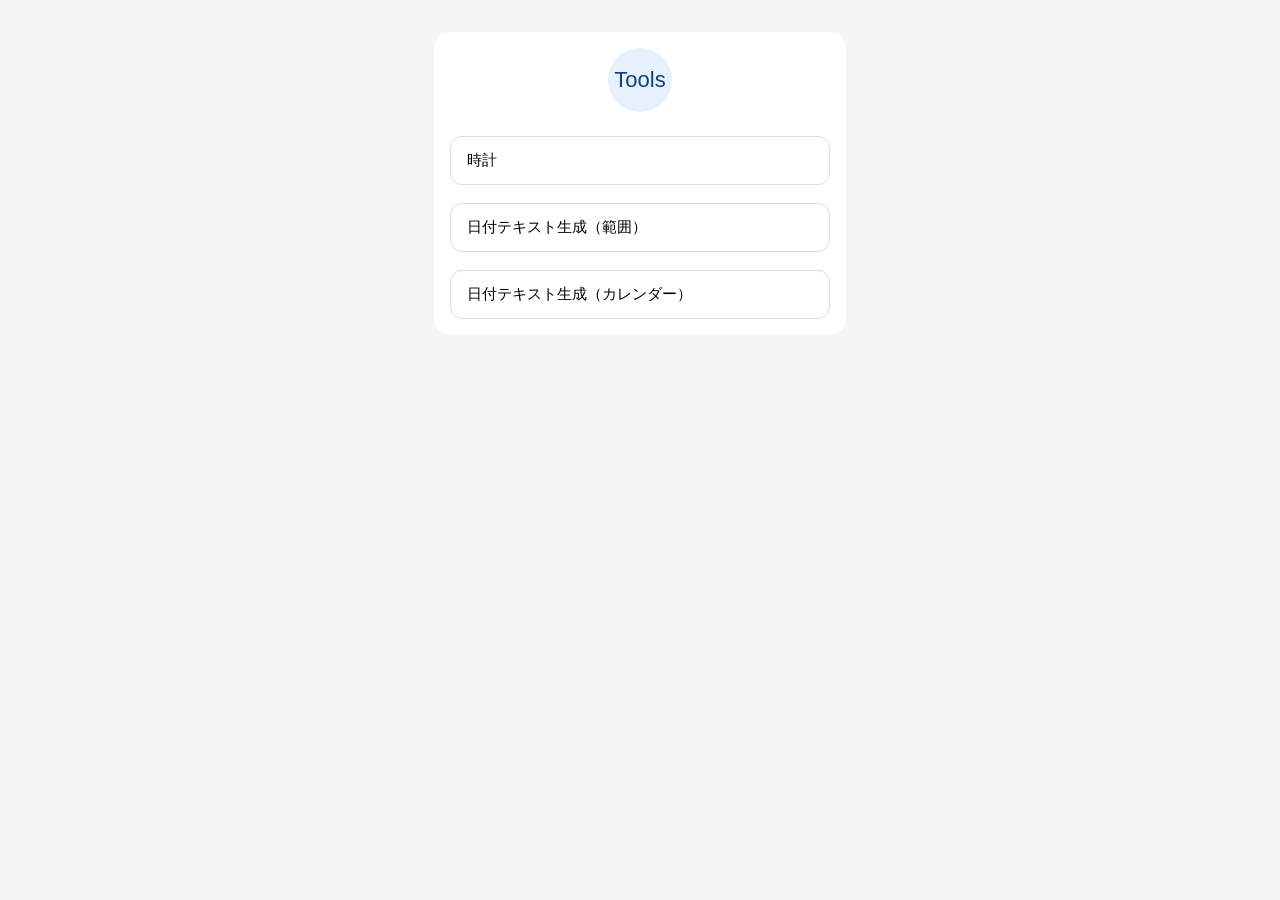
==== index.html @ 77ae97f0 "first commit" ====
<!DOCTYPE html>
<html lang="ja">
<head>
  <meta charset="UTF-8">
  <meta name="viewport" content="width=device-width, initial-scale=1.0">
  <link rel="stylesheet" href="styles.css">
  <title>web-tools</title>
</head>
<body>
  <div class="card">
    <div class="profile">
      <div class="avatar">Tools</div>
    </div>

    <div class="links">
      <a href="clock/clock_memo.html" class="link-item">
        <span>時計</span>
      </a>
    </div>
    <br>
    <div class="links">
      <a href="date_text_generator/DatePickRange.html" class="link-item">
        <span>日付テキスト生成（範囲）</span>
      </a>
    </div>
    <br>
    <div class="links">
      <a href="date_text_generator/DatePickCalendar.html" class="link-item">
        <span>日付テキスト生成（カレンダー）</span>
      </a>
    </div>
  </div><!-- .card -->
</body>
</html>
---- styles.css ----
body {
    margin: 0;
    padding: 2rem;
    background: #f5f5f5;
    font-family: sans-serif;
}

.card {
max-width: 380px;
margin: 0 auto;
padding: 1rem;
background: #fff;
    border-radius: 16px;
}

.profile {
    text-align: center;
    margin-bottom: 1.5rem;
}

.avatar {
    width: 64px;
    height: 64px;
    border-radius: 50%;
    background: #E6F1FB;
    margin: 0 auto 12px;
    display: flex;
    align-items: center;
    justify-content: center;
    font-size: 22px;
    font-weight: 500;
    color: #0C447C;
}

.links {
    display: flex;
    flex-direction: column;
    gap: 10px;
}

.link-item {
    display: flex;
    align-items: center;
    gap: 12px;
    padding: 14px 16px;
    border-radius: 12px;
    border: 1px solid #ddd;
    background: #fff;
    text-decoration: none;
    color: #000;
    transition: background 0.15s, border-color 0.15s;
}

.link-item:hover {
    background: #f5f5f5;
    border-color: #bbb;
}

.link-item span:first-of-type {
    font-weight: 500;
    font-size: 15px;
    flex: 1;
}
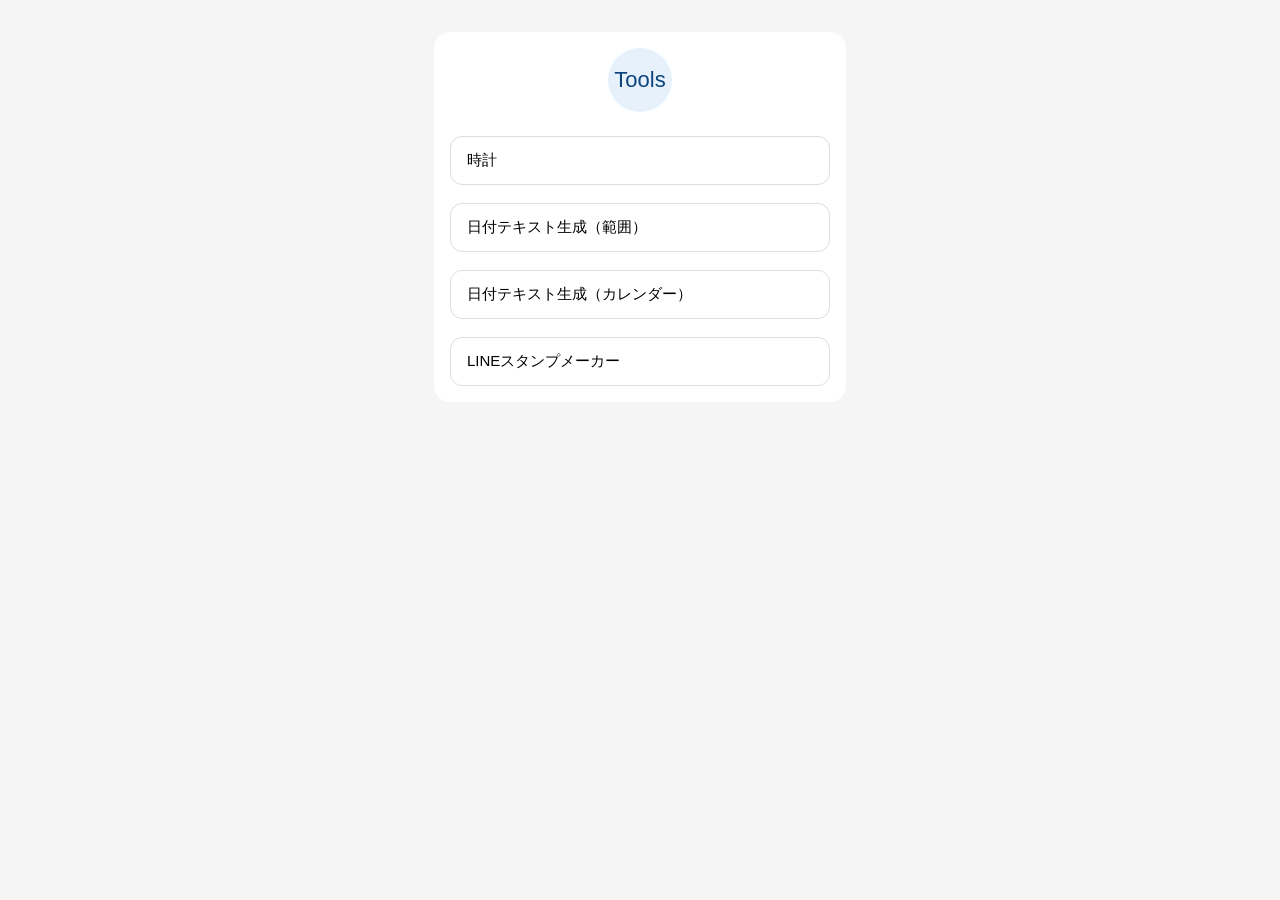
==== commit 39342964: "update index.html" ====
--- a/index.html
+++ b/index.html
@@ -29,6 +29,12 @@
         <span>日付テキスト生成（カレンダー）</span>
       </a>
     </div>
+    <br>
+    <div class="links">
+      <a href="https://mot1496.github.io/web-tools/linestamp_maker/linestamp_maker.html" class="link-item">
+        <span>LINEスタンプメーカー</span>
+      </a>
+    </div>
   </div><!-- .card -->
 </body>
 </html>
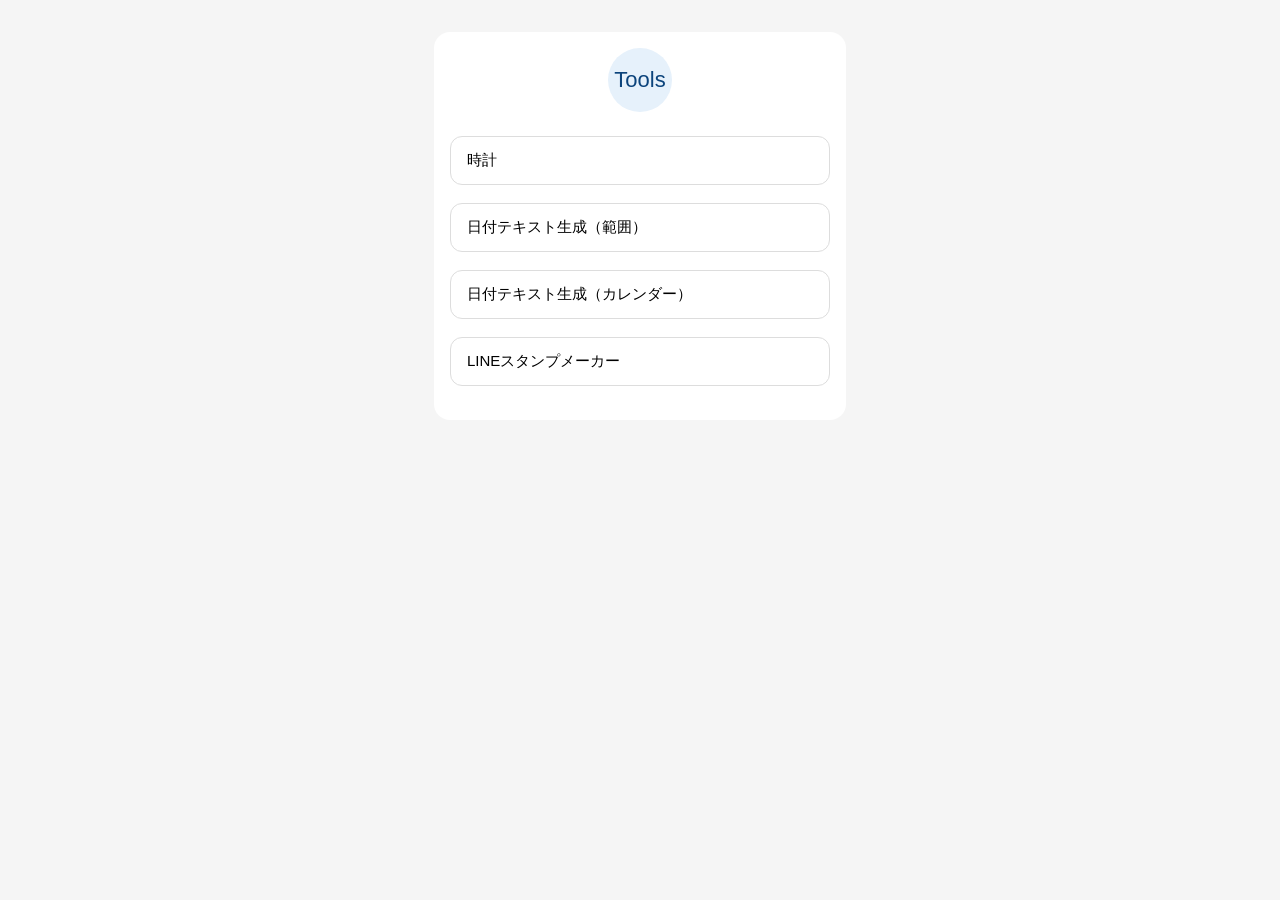
==== commit 8b9e0fde: "change index.html" ====
--- a/index.html
+++ b/index.html
@@ -35,6 +35,7 @@
         <span>LINEスタンプメーカー</span>
       </a>
     </div>
+    <br>
   </div><!-- .card -->
 </body>
 </html>
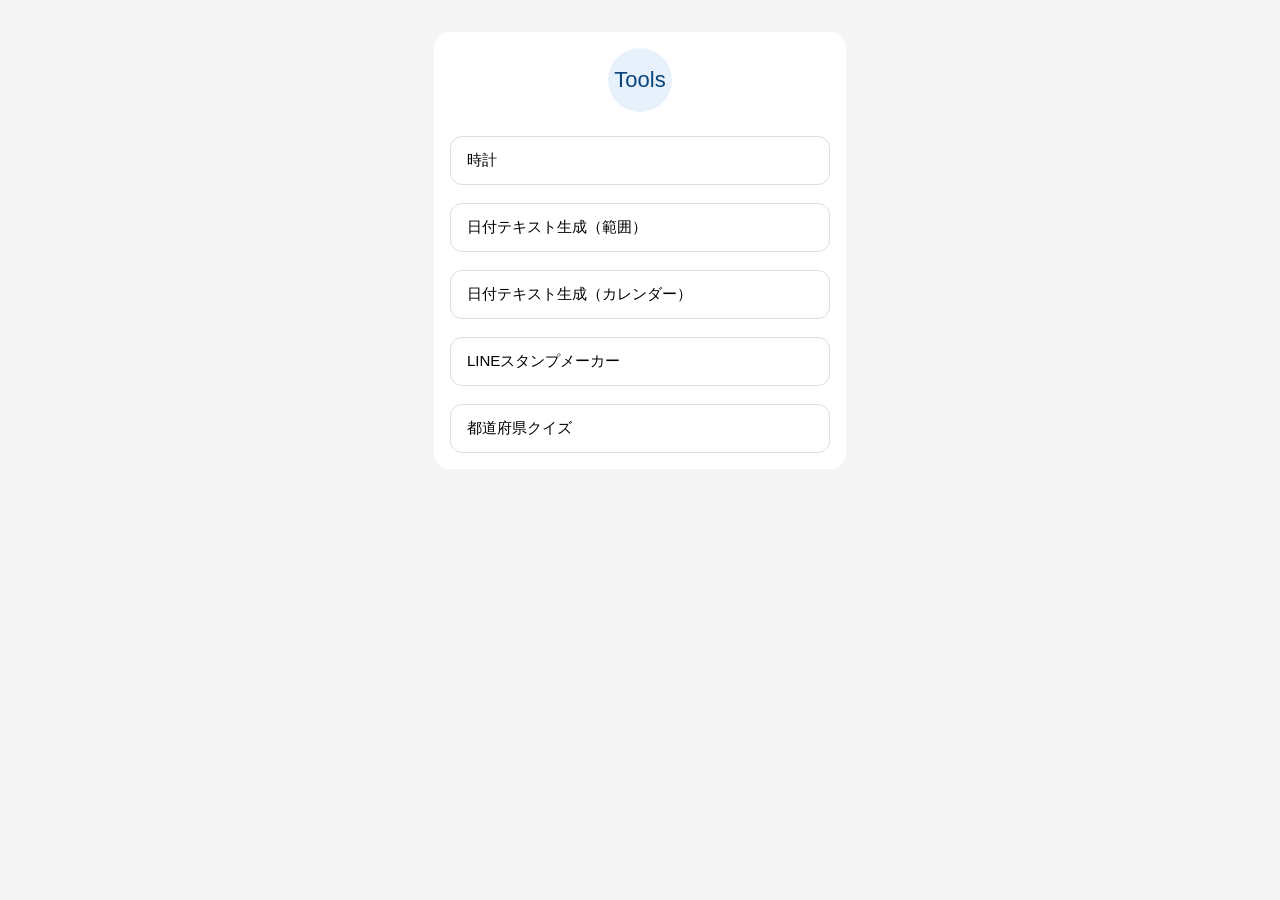
==== commit fcfad8b2: "create todofuken_quize" ====
--- a/index.html
+++ b/index.html
@@ -31,11 +31,16 @@
     </div>
     <br>
     <div class="links">
-      <a href="https://mot1496.github.io/web-tools/linestamp_maker/linestamp_maker.html" class="link-item">
+      <a href="linestamp_maker/linestamp_maker.html" class="link-item">
         <span>LINEスタンプメーカー</span>
       </a>
     </div>
     <br>
+    <div class="links">
+      <a href="todofuken_quize/todofuken_quize.html" class="link-item">
+        <span>都道府県クイズ</span>
+      </a>
+    </div>
   </div><!-- .card -->
 </body>
 </html>
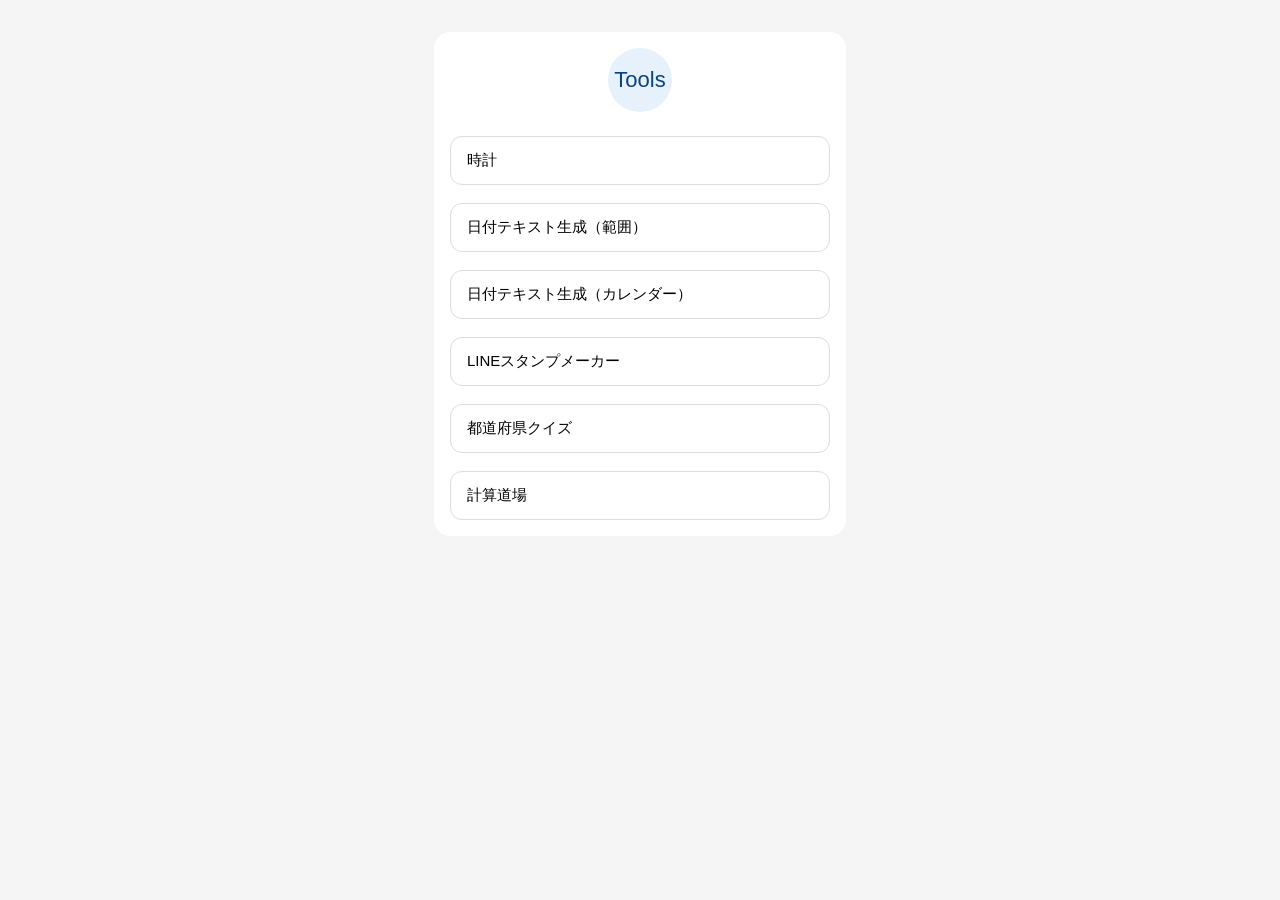
==== commit 7fb402b4: "create keisan_dojo" ====
--- a/index.html
+++ b/index.html
@@ -41,6 +41,12 @@
         <span>都道府県クイズ</span>
       </a>
     </div>
+    <br>
+    <div class="links">
+      <a href="keisan_dojo/keisan_dojo.html" class="link-item">
+        <span>計算道場</span>
+      </a>
+    </div>
   </div><!-- .card -->
 </body>
 </html>
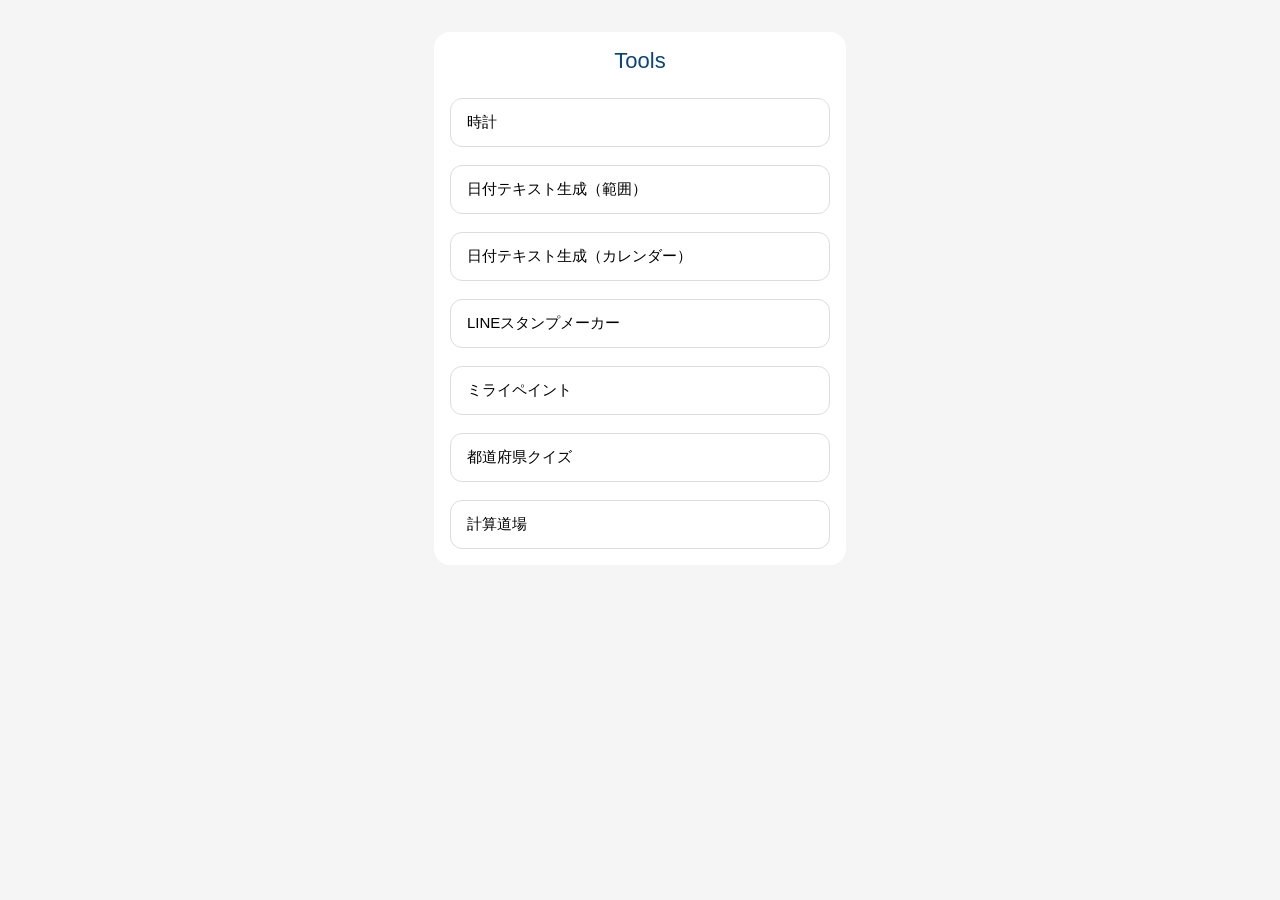
==== commit 319813f5: "mirai_paint" ====
--- a/index.html
+++ b/index.html
@@ -37,6 +37,12 @@
     </div>
     <br>
     <div class="links">
+      <a href="mirai_paint/mirai_paint.html" class="link-item">
+        <span>ミライペイント</span>
+      </a>
+    </div>
+    <br>
+    <div class="links">
       <a href="todofuken_quize/todofuken_quize.html" class="link-item">
         <span>都道府県クイズ</span>
       </a>
--- a/styles.css
+++ b/styles.css
@@ -19,11 +19,7 @@
 }
 
 .avatar {
-    width: 64px;
-    height: 64px;
-    border-radius: 50%;
-    background: #E6F1FB;
-    margin: 0 auto 12px;
+    margin: 0 auto 8px;
     display: flex;
     align-items: center;
     justify-content: center;
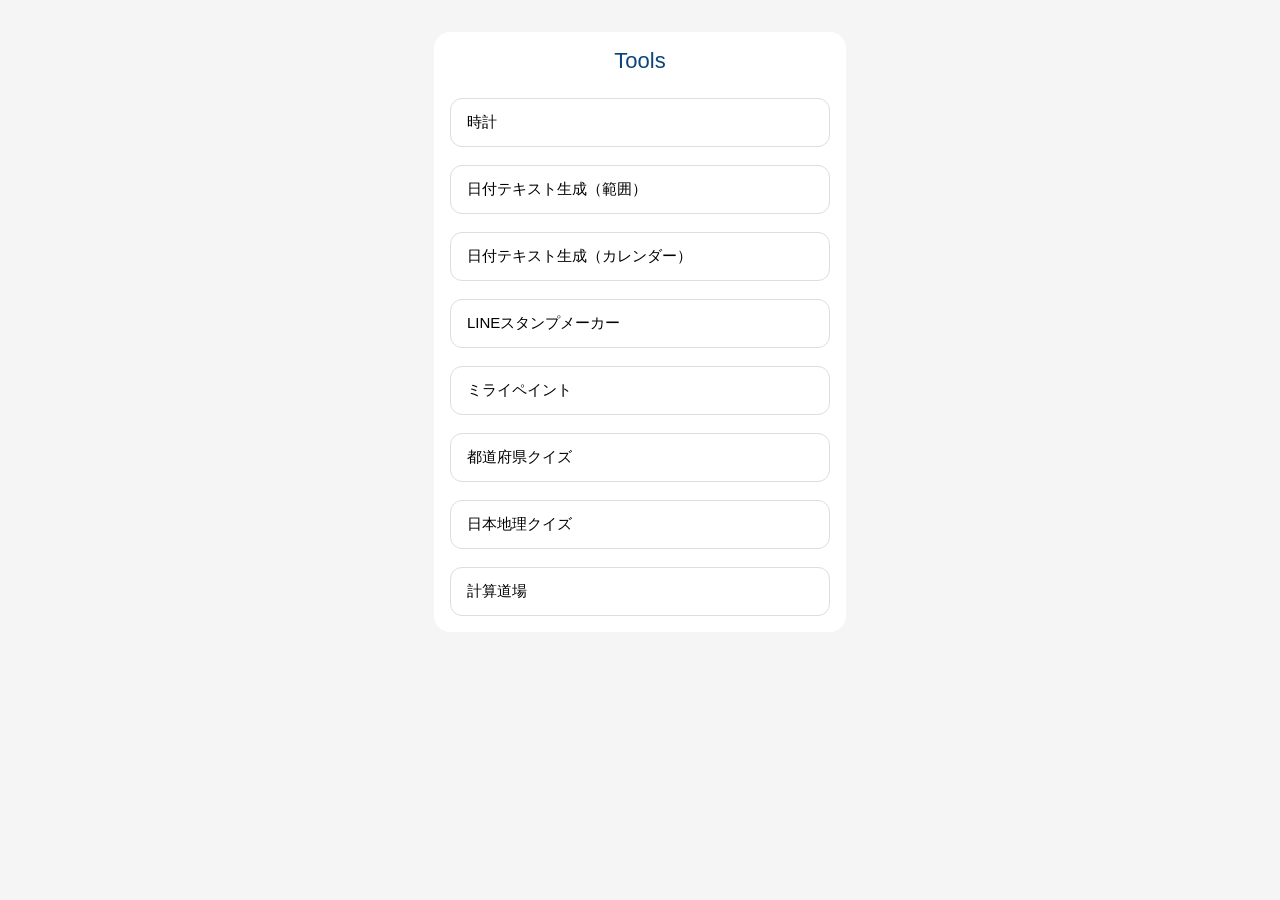
==== commit 835ca6e5: "create jpchikei_quize" ====
--- a/index.html
+++ b/index.html
@@ -49,6 +49,12 @@
     </div>
     <br>
     <div class="links">
+      <a href="jpchikei_quize/jpchikei_quize.html" class="link-item">
+        <span>日本地理クイズ</span>
+      </a>
+    </div>
+    <br>
+    <div class="links">
       <a href="keisan_dojo/keisan_dojo.html" class="link-item">
         <span>計算道場</span>
       </a>
